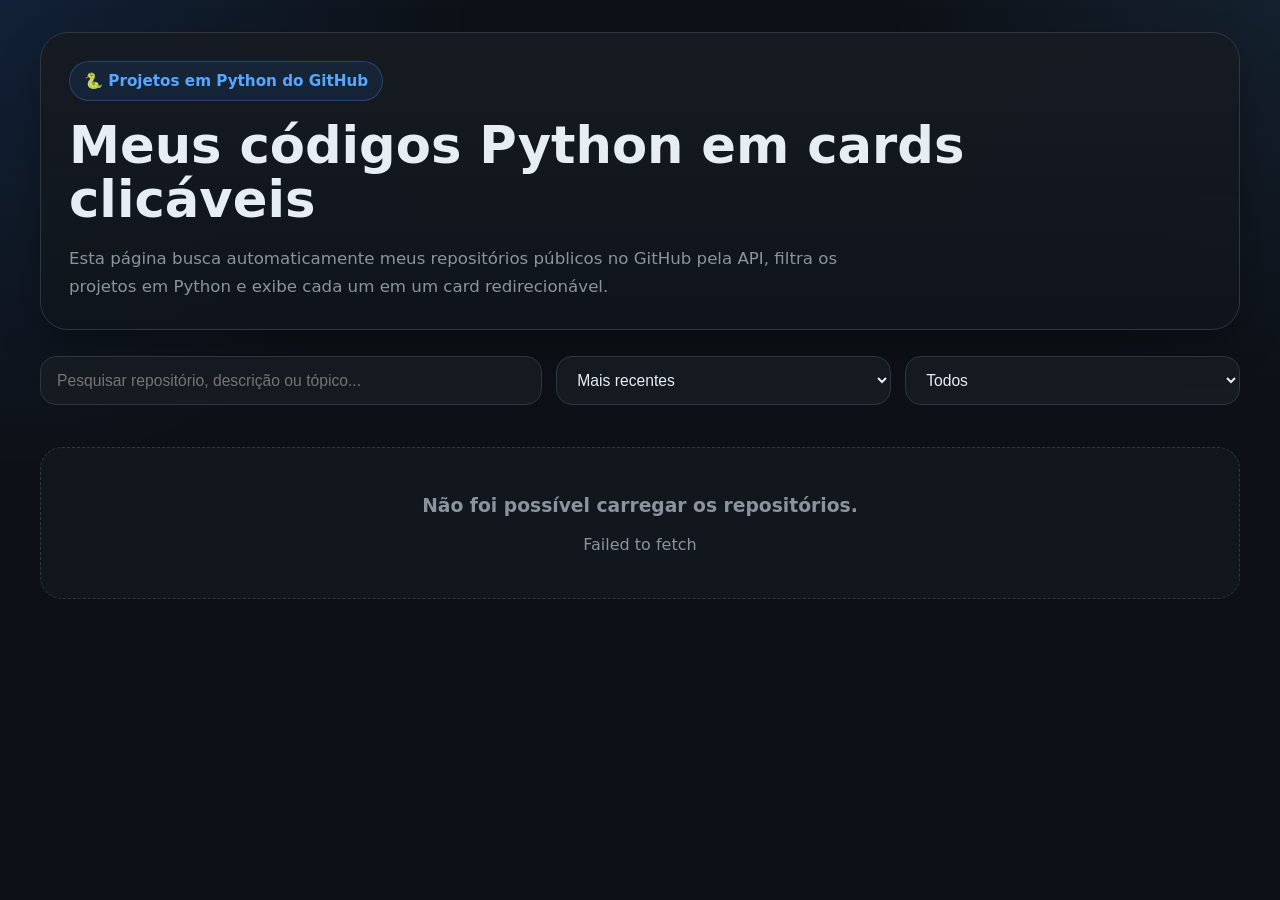
==== python.html @ 3851f539 "Add python.html Page" ====
<!DOCTYPE html><html lang="pt-BR">
<head>
  <meta charset="UTF-8" />
  <meta name="viewport" content="width=device-width, initial-scale=1.0" />
  <title>Meus Códigos Python no GitHub</title>
  <style>
    :root {
      --bg: #0d1117;
      --panel: #161b22;
      --panel-2: #1f2630;
      --border: #30363d;
      --text: #e6edf3;
      --muted: #8b949e;
      --accent: #2f81f7;
      --accent-2: #58a6ff;
      --ok: #238636;
      --shadow: 0 18px 40px rgba(0, 0, 0, 0.28);
      --radius: 20px;
    }* { box-sizing: border-box; }

body {
  margin: 0;
  font-family: Inter, ui-sans-serif, system-ui, -apple-system, BlinkMacSystemFont, "Segoe UI", sans-serif;
  background:
    radial-gradient(circle at top left, rgba(47, 129, 247, 0.14), transparent 30%),
    radial-gradient(circle at top right, rgba(88, 166, 255, 0.1), transparent 25%),
    var(--bg);
  color: var(--text);
  min-height: 100vh;
}

a { color: inherit; text-decoration: none; }

.container {
  width: min(1200px, calc(100% - 32px));
  margin: 0 auto;
  padding: 32px 0 48px;
}

.hero {
  display: grid;
  gap: 18px;
  padding: 28px;
  border: 1px solid var(--border);
  border-radius: 28px;
  background: linear-gradient(180deg, rgba(22, 27, 34, 0.96), rgba(15, 20, 27, 0.92));
  box-shadow: var(--shadow);
  margin-bottom: 26px;
}

.badge {
  display: inline-flex;
  align-items: center;
  gap: 10px;
  width: fit-content;
  padding: 10px 14px;
  border: 1px solid rgba(88, 166, 255, 0.25);
  border-radius: 999px;
  background: rgba(47, 129, 247, 0.10);
  color: var(--accent-2);
  font-size: 0.95rem;
  font-weight: 600;
}

h1 {
  margin: 0;
  font-size: clamp(2rem, 4vw, 3.4rem);
  line-height: 1.05;
}

.subtitle {
  margin: 0;
  max-width: 800px;
  color: var(--muted);
  font-size: 1.04rem;
  line-height: 1.7;
}

.toolbar {
  display: grid;
  grid-template-columns: 1.2fr 0.8fr 0.8fr;
  gap: 14px;
  margin: 22px 0 24px;
}

.input,
.select {
  width: 100%;
  border: 1px solid var(--border);
  border-radius: 16px;
  background: rgba(22, 27, 34, 0.96);
  color: var(--text);
  padding: 14px 16px;
  outline: none;
  font-size: 0.98rem;
  transition: border-color 0.2s ease, transform 0.2s ease;
}

.input:focus,
.select:focus {
  border-color: var(--accent);
  transform: translateY(-1px);
}

.stats {
  display: flex;
  flex-wrap: wrap;
  gap: 12px;
  margin-bottom: 18px;
}

.stat {
  padding: 10px 14px;
  border-radius: 999px;
  border: 1px solid var(--border);
  background: rgba(22, 27, 34, 0.92);
  color: var(--muted);
  font-size: 0.95rem;
}

.grid {
  display: grid;
  grid-template-columns: repeat(auto-fit, minmax(270px, 1fr));
  gap: 18px;
}

.card {
  display: grid;
  gap: 14px;
  min-height: 230px;
  padding: 20px;
  border: 1px solid var(--border);
  border-radius: var(--radius);
  background: linear-gradient(180deg, rgba(31, 38, 48, 0.95), rgba(18, 23, 30, 0.95));
  box-shadow: var(--shadow);
  transition: transform 0.22s ease, border-color 0.22s ease, box-shadow 0.22s ease;
  cursor: pointer;
}

.card:hover {
  transform: translateY(-5px);
  border-color: rgba(88, 166, 255, 0.48);
  box-shadow: 0 24px 48px rgba(0, 0, 0, 0.35);
}

.card-top {
  display: flex;
  align-items: flex-start;
  justify-content: space-between;
  gap: 12px;
}

.repo-name {
  margin: 0;
  font-size: 1.22rem;
  line-height: 1.25;
  word-break: break-word;
}

.language {
  flex-shrink: 0;
  padding: 6px 10px;
  border-radius: 999px;
  background: rgba(35, 134, 54, 0.16);
  border: 1px solid rgba(35, 134, 54, 0.24);
  color: #7ee787;
  font-size: 0.82rem;
  font-weight: 700;
}

.desc {
  margin: 0;
  color: var(--muted);
  line-height: 1.7;
  min-height: 66px;
}

.meta {
  display: flex;
  flex-wrap: wrap;
  gap: 10px;
  margin-top: auto;
}

.pill {
  padding: 8px 11px;
  border-radius: 999px;
  font-size: 0.85rem;
  border: 1px solid var(--border);
  background: rgba(255, 255, 255, 0.02);
  color: var(--text);
}

.footer-line {
  display: flex;
  align-items: center;
  justify-content: space-between;
  gap: 10px;
  color: var(--muted);
  font-size: 0.92rem;
}

.open {
  color: var(--accent-2);
  font-weight: 700;
}

.state {
  border: 1px dashed var(--border);
  border-radius: 22px;
  padding: 28px;
  background: rgba(22, 27, 34, 0.6);
  color: var(--muted);
  text-align: center;
}

.spinner {
  width: 42px;
  height: 42px;
  margin: 0 auto 14px;
  border-radius: 50%;
  border: 4px solid rgba(88, 166, 255, 0.14);
  border-top-color: var(--accent-2);
  animation: spin 0.9s linear infinite;
}

@keyframes spin {
  to { transform: rotate(360deg); }
}

@media (max-width: 860px) {
  .toolbar {
    grid-template-columns: 1fr;
  }

  .container {
    width: min(100% - 20px, 1200px);
  }

  .hero {
    padding: 22px;
  }
}

  </style>
</head>
<body>
  <main class="container">
    <section class="hero">
      <span class="badge">🐍 Projetos em Python do GitHub</span>
      <h1>Meus códigos Python em cards clicáveis</h1>
      <p class="subtitle">
        Esta página busca automaticamente meus repositórios públicos no GitHub pela API,
        filtra os projetos em Python e exibe cada um em um card redirecionável.
      </p>
    </section><section class="toolbar">
  <input id="searchInput" class="input" type="text" placeholder="Pesquisar repositório, descrição ou tópico..." />
  <select id="sortSelect" class="select">
    <option value="updated">Mais recentes</option>
    <option value="stars">Mais estrelas</option>
    <option value="name">Nome (A-Z)</option>
  </select>
  <select id="visibilitySelect" class="select">
    <option value="all">Todos</option>
    <option value="public">Somente públicos</option>
    <option value="forks_off">Sem forks</option>
  </select>
</section>

<section class="stats" id="stats"></section>
<section id="content"></section>

  </main>  <script>
    const username = "mexicanbr0auth";
    const apiUrl = `https://api.github.com/users/${username}/repos?per_page=100&sort=updated`;

    const content = document.getElementById("content");
    const stats = document.getElementById("stats");
    const searchInput = document.getElementById("searchInput");
    const sortSelect = document.getElementById("sortSelect");
    const visibilitySelect = document.getElementById("visibilitySelect");

    let repos = [];

    function formatDate(dateString) {
      return new Intl.DateTimeFormat("pt-BR", {
        day: "2-digit",
        month: "2-digit",
        year: "numeric"
      }).format(new Date(dateString));
    }

    function escapeHtml(text = "") {
      return text
        .replace(/&/g, "&amp;")
        .replace(/</g, "&lt;")
        .replace(/>/g, "&gt;")
        .replace(/\"/g, "&quot;")
        .replace(/'/g, "&#039;");
    }

    function renderStats(items) {
      const totalStars = items.reduce((sum, repo) => sum + repo.stargazers_count, 0);
      const totalForks = items.reduce((sum, repo) => sum + repo.forks_count, 0);

      stats.innerHTML = `
        <div class="stat">👤 Usuário: <strong>${username}</strong></div>
        <div class="stat">🐍 Repositórios Python: <strong>${items.length}</strong></div>
        <div class="stat">⭐ Estrelas somadas: <strong>${totalStars}</strong></div>
        <div class="stat">🍴 Forks somados: <strong>${totalForks}</strong></div>
      `;
    }

    function renderLoading() {
      content.innerHTML = `
        <div class="state">
          <div class="spinner"></div>
          <p>Carregando repositórios Python do GitHub...</p>
        </div>
      `;
    }

    function renderError(message) {
      content.innerHTML = `
        <div class="state">
          <h3>Não foi possível carregar os repositórios.</h3>
          <p>${escapeHtml(message)}</p>
        </div>
      `;
    }

    function applyFilters() {
      const q = searchInput.value.trim().toLowerCase();
      const sortBy = sortSelect.value;
      const visibility = visibilitySelect.value;

      let filtered = [...repos].filter((repo) => {
        const haystack = [
          repo.name,
          repo.description || "",
          ...(repo.topics || [])
        ].join(" ").toLowerCase();

        const matchesSearch = haystack.includes(q);
        const matchesVisibility =
          visibility === "all" ||
          (visibility === "public" && !repo.private) ||
          (visibility === "forks_off" && !repo.fork);

        return matchesSearch && matchesVisibility;
      });

      filtered.sort((a, b) => {
        if (sortBy === "stars") return b.stargazers_count - a.stargazers_count;
        if (sortBy === "name") return a.name.localeCompare(b.name, "pt-BR");
        return new Date(b.updated_at) - new Date(a.updated_at);
      });

      renderStats(filtered);
      renderRepos(filtered);
    }

    function renderRepos(items) {
      if (!items.length) {
        content.innerHTML = `
          <div class="state">
            <h3>Nenhum repositório encontrado.</h3>
            <p>Tenta mudar a pesquisa ou o filtro para ver mais projetos.</p>
          </div>
        `;
        return;
      }

      const html = items.map((repo) => {
        const topics = (repo.topics || []).slice(0, 3).map(topic => `<span class="pill">#${escapeHtml(topic)}</span>`).join("");
        const desc = repo.description ? escapeHtml(repo.description) : "Sem descrição adicionada ainda.";

        return `
          <a class="card" href="${repo.html_url}" target="_blank" rel="noopener noreferrer" aria-label="Abrir repositório ${escapeHtml(repo.name)}">
            <div class="card-top">
              <h2 class="repo-name">${escapeHtml(repo.name)}</h2>
              <span class="language">${escapeHtml(repo.language || "Python")}</span>
            </div>

            <p class="desc">${desc}</p>

            <div class="meta">
              <span class="pill">⭐ ${repo.stargazers_count}</span>
              <span class="pill">🍴 ${repo.forks_count}</span>
              <span class="pill">📦 ${repo.visibility || "public"}</span>
              ${topics}
            </div>

            <div class="footer-line">
              <span>Atualizado em ${formatDate(repo.updated_at)}</span>
              <span class="open">Abrir repositório ↗</span>
            </div>
          </a>
        `;
      }).join("");

      content.innerHTML = `<div class="grid">${html}</div>`;
    }

    async function loadRepos() {
      renderLoading();

      try {
        const response = await fetch(apiUrl, {
          headers: {
            "Accept": "application/vnd.github+json",
            "X-GitHub-Api-Version": "2022-11-28"
          }
        });

        if (!response.ok) {
          throw new Error(`Erro ${response.status}: ${response.statusText}`);
        }

        const data = await response.json();

        repos = data.filter((repo) => repo.language === "Python");
        applyFilters();
      } catch (error) {
        renderError(error.message || "Erro desconhecido ao consultar a API do GitHub.");
      }
    }

    searchInput.addEventListener("input", applyFilters);
    sortSelect.addEventListener("change", applyFilters);
    visibilitySelect.addEventListener("change", applyFilters);

    loadRepos();
  </script></body>
</html>
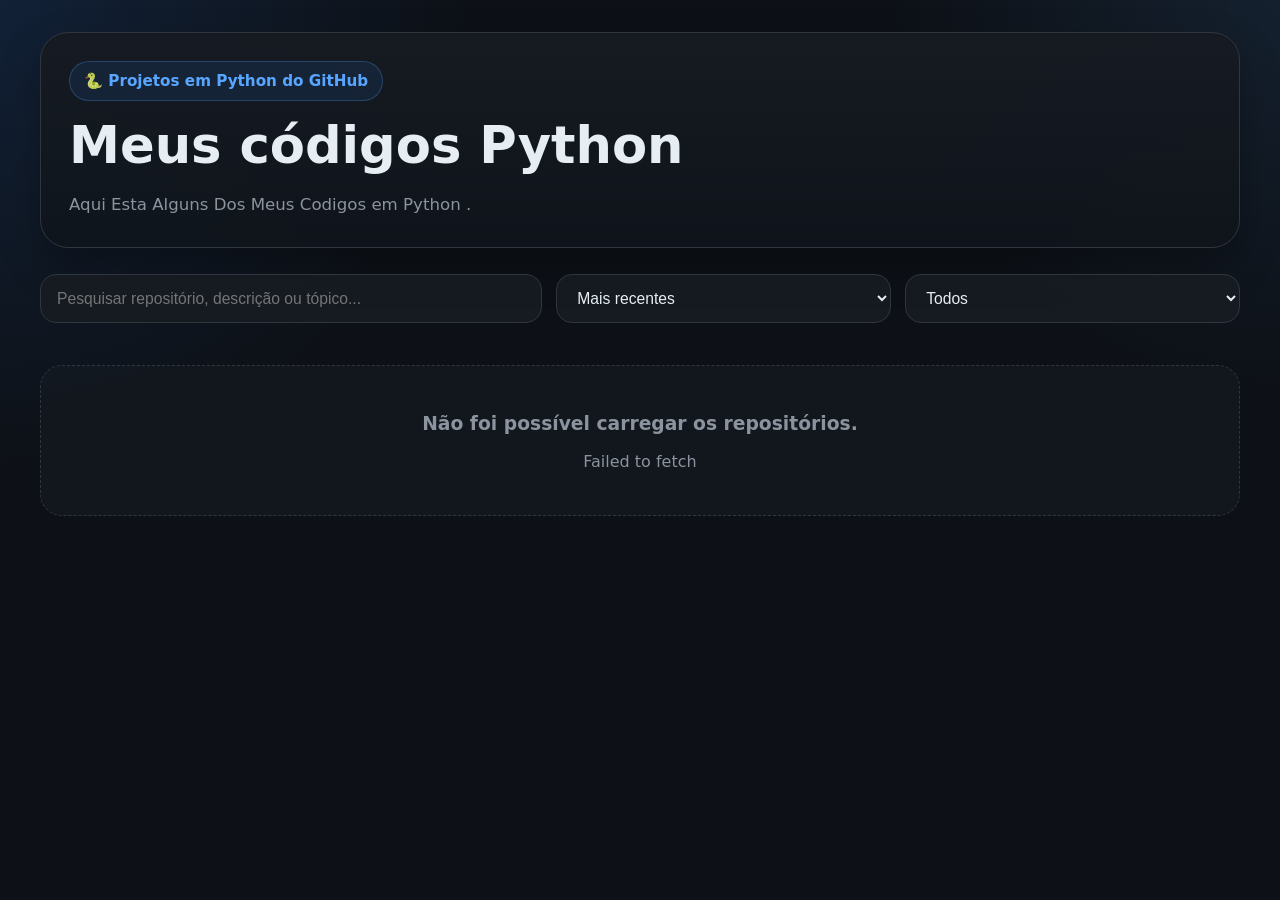
==== commit bd6ee39a: "Update python.html" ====
--- a/python.html
+++ b/python.html
@@ -248,11 +248,9 @@
   <main class="container">
     <section class="hero">
       <span class="badge">🐍 Projetos em Python do GitHub</span>
-      <h1>Meus códigos Python em cards clicáveis</h1>
+      <h1>Meus códigos Python</h1>
       <p class="subtitle">
-        Esta página busca automaticamente meus repositórios públicos no GitHub pela API,
-        filtra os projetos em Python e exibe cada um em um card redirecionável.
-      </p>
+        Aqui Esta Alguns Dos Meus Codigos em Python .</p>
     </section><section class="toolbar">
   <input id="searchInput" class="input" type="text" placeholder="Pesquisar repositório, descrição ou tópico..." />
   <select id="sortSelect" class="select">
